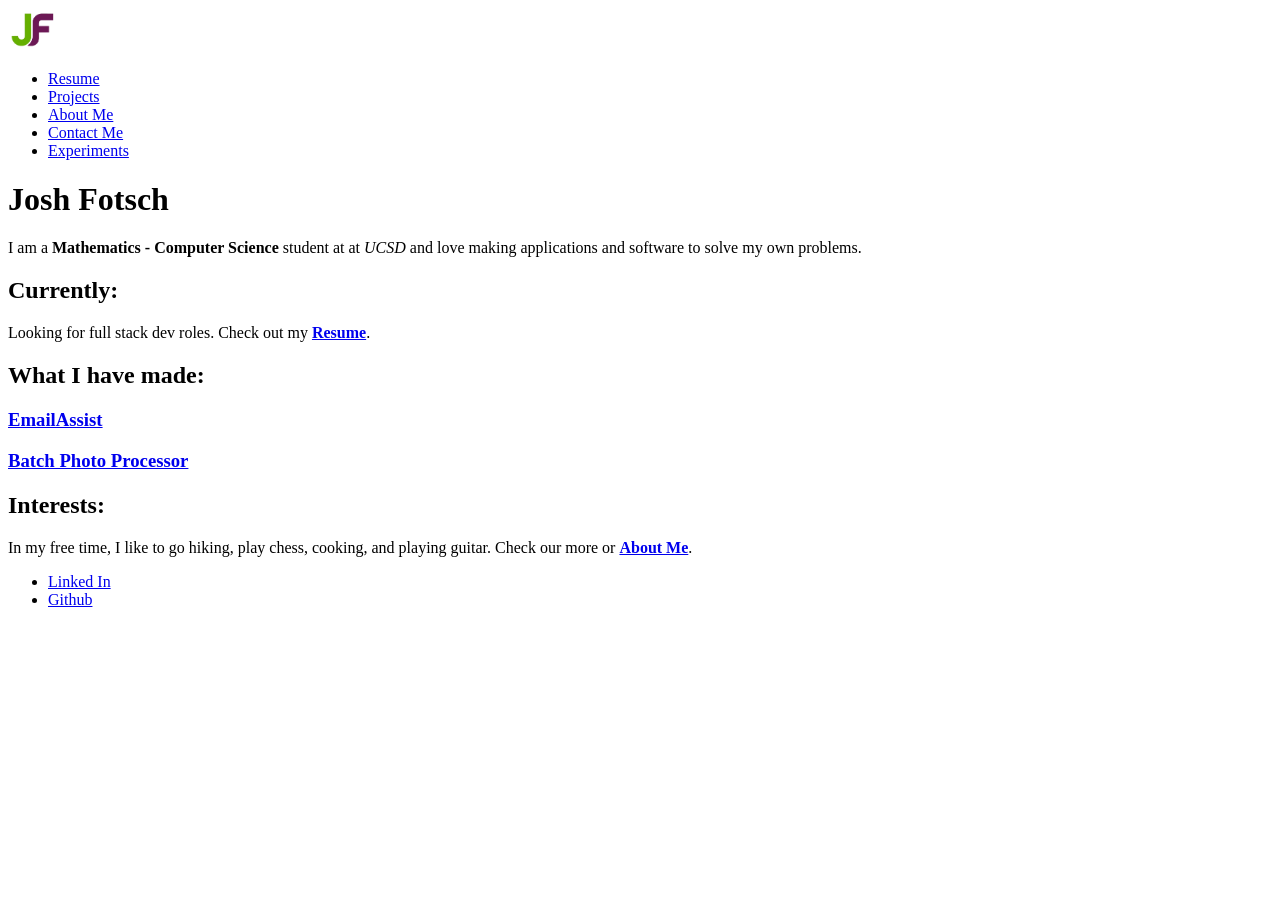
==== index.html @ e3bc1bc9 "added hw2 portfolio website" ====
<!DOCTYPE html>
<html lang="en">

<head>
  <meta charset="utf-8">
  <meta name="viewport" content="width=device-width, initial-scale=1">
  <title>Josh Fotsch</title>
  <script src="hello-world.js"></script>
  <link rel="icon" type="image/png" href="media/logo.png">
  <link rel="stylesheet" href="style.css">
</head>

<body>
  <header>
    <picture>
      <source media="(prefers-color-scheme: dark)" srcset="media/logo-dark.png">
      <img src="media/logo.png" alt="Site logo" width="50">
    </picture>
    <nav>
      <ul>
        <li>
          <a href="resume.html">Resume</a>
        </li>
        <li>
          <a href="projects.html">Projects</a>
        </li>
        <li>
          <a href="about.html">About Me</a>
        </li>
        <li>
          <a href="contact.html">Contact Me</a>
        </li>
        <li>
          <a href="experiments.html">Experiments</a>
        </li>
      </ul>
    </nav>
  </header>
  <main>
    <h1>Josh Fotsch</h1>
    <p>I am a<b> Mathematics - Computer Science</b> student at at <i>UCSD</i> and love making applications and software
      to solve my
      own problems.</p>

    <section class="currently-section">
      <h2>Currently:</h2>
      <p>Looking for full stack dev roles. Check out my <a href="resume.html"><strong>Resume</strong></a>.</p>
    </section>

    <section class="projects-section">
      <h2>What I have made:</h2>
      <article>
        <h3><a href="projects.html#EmailAssist">EmailAssist</a></h3>
      </article>
      <article>
        <h3> <a href="projects.html#Batch-Photo-Processor">Batch Photo Processor</a></h3>
      </article>
    </section>

    <section class="interests-section">
      <h2>Interests:</h2>
      <p>In my free time, I like to go hiking, play chess, cooking, and playing guitar. Check our more or <a
          href="about.html"><strong>About Me</strong></a>.</p>
    </section>

    <hello-world></hello-world>
    <noscript>JavaScript is off. Consider turning it on for full effect!</noscript>

  </main>

  <footer>
    <ul>
      <li>
        <a href="https://www.linkedin.com/in/joshua-fotsch222/">Linked In</a>
      </li>
      <li>
        <a href="https://github.com/joshuafotsch">Github</a>
      </li>
    </ul>
  </footer>
</body>

</html>
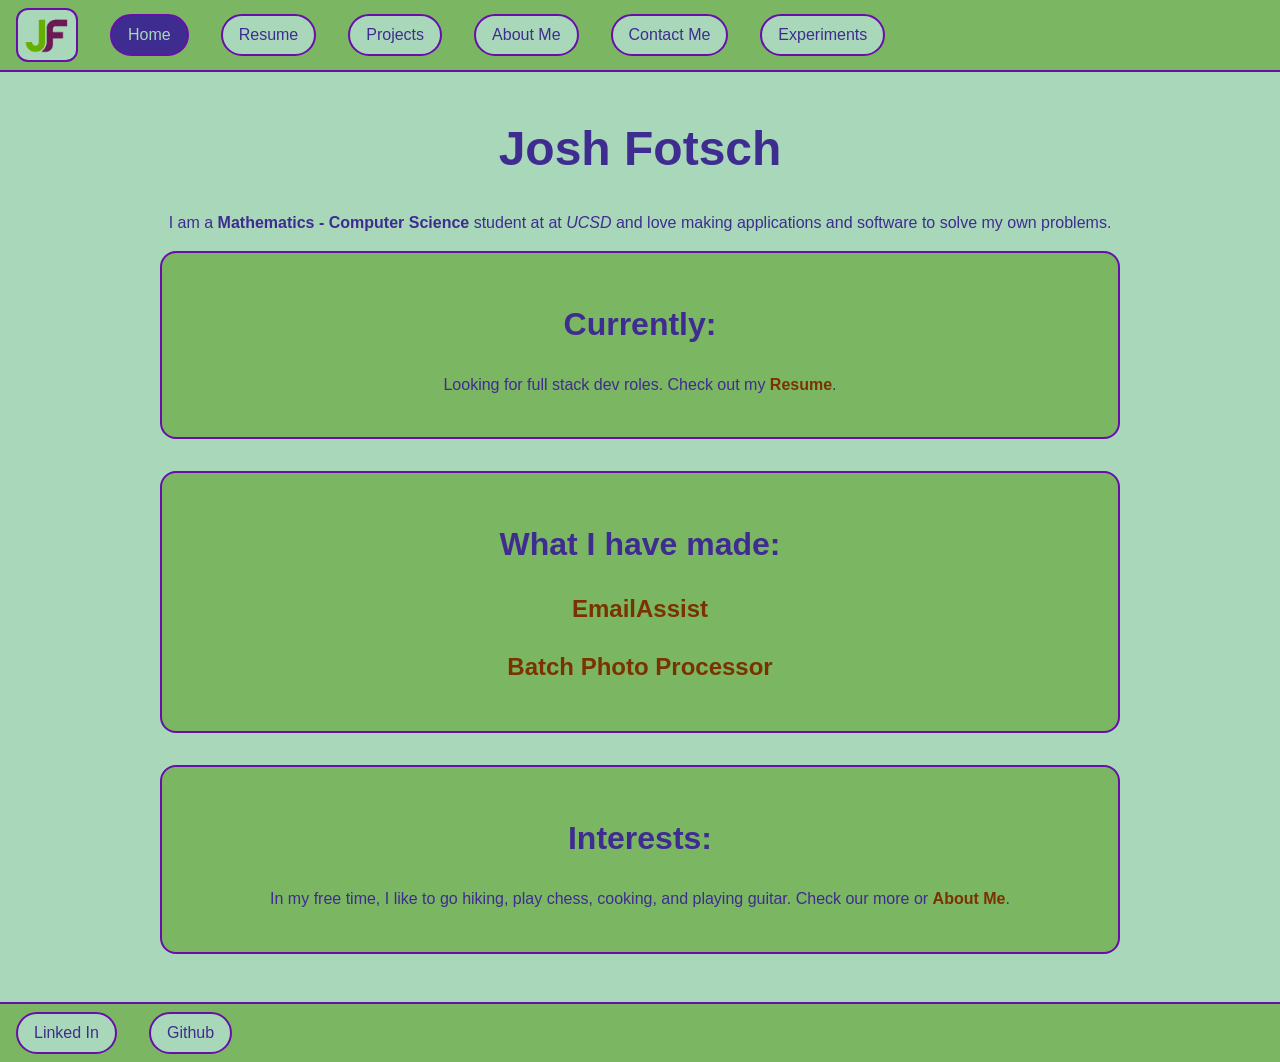
==== commit 4e105cce: "finished style and added readme" ====
--- a/index.html
+++ b/index.html
@@ -19,6 +19,9 @@
     <nav>
       <ul>
         <li>
+          <a href="index.html" aria-current="page">Home</a>
+        </li>
+        <li>
           <a href="resume.html">Resume</a>
         </li>
         <li>
@@ -36,18 +39,19 @@
       </ul>
     </nav>
   </header>
+
   <main>
     <h1>Josh Fotsch</h1>
     <p>I am a<b> Mathematics - Computer Science</b> student at at <i>UCSD</i> and love making applications and software
       to solve my
       own problems.</p>
 
-    <section class="currently-section">
+    <section class="currently-section card">
       <h2>Currently:</h2>
       <p>Looking for full stack dev roles. Check out my <a href="resume.html"><strong>Resume</strong></a>.</p>
     </section>
 
-    <section class="projects-section">
+    <section class="projects-section card">
       <h2>What I have made:</h2>
       <article>
         <h3><a href="projects.html#EmailAssist">EmailAssist</a></h3>
@@ -57,7 +61,7 @@
       </article>
     </section>
 
-    <section class="interests-section">
+    <section class="interests-section card">
       <h2>Interests:</h2>
       <p>In my free time, I like to go hiking, play chess, cooking, and playing guitar. Check our more or <a
           href="about.html"><strong>About Me</strong></a>.</p>
--- a/style.css
+++ b/style.css
@@ -0,0 +1,386 @@
+/* Name: Josh Fotsch
+   Repo URL: https://github.com/joshuafotsch/CSE134B-HW3
+*/
+
+:root {
+    /* Palette */
+    --Light-Green: #A8D8B9;
+    --Lime-Green: #7BB662;
+    --Deep-Slate-Purple: #3f2c91;
+    --Royal-Purple: #6A0DAD;
+    --Burnt-Orange: #7A3300;
+
+    /* Colors */
+    --color-background: var(--Light-Green);
+    --color-nav: var(--Lime-Green);
+    --color-text: var(--Deep-Slate-Purple);
+    --color-link: var(--Burnt-Orange);
+    --color-link-visited: var(--Burnt-Orange);
+    --color-border: var(--Royal-Purple);
+    --color-button-background: var(--Light-Green);
+    --color-card-background: var(--Lime-Green);
+
+    /* Font */
+    --font-family: Arial, Helvetica, sans-serif;
+
+    /* Layout */
+    --content-width: 60rem;
+    --space: 1rem;
+    --border: 2px solid var(--color-border);
+}
+
+
+/* Global Styles:*/
+body {
+    display: flex;
+    flex-direction: column;
+    min-height: 100vh;
+    margin: 0;
+    background-color: var(--color-nav);
+    font-family: var(--font-family);
+    color: var(--color-text);
+    line-height: 1.6;
+}
+
+main {
+    text-align: center;
+    flex: 1;
+    background-color: var(--color-background);
+    padding-block: var(--space);
+    padding-inline: max(calc(var(--space) * 1.5), (100% - var(--content-width)) / 2);
+}
+
+img,
+video,
+iframe {
+    max-width: 100%;
+}
+
+img,
+video {
+    height: auto;
+}
+
+h1 {
+    font-size: 3rem;
+    line-height: 1.2;
+}
+
+h2 {
+    font-size: 2rem;
+    line-height: 1.3;
+    text-align: center;
+}
+
+h3 {
+    font-size: 1.5rem;
+    line-height: 1.4;
+}
+
+a:link {
+    color: var(--color-link);
+    text-decoration: none;
+}
+
+a:visited {
+    color: var(--color-link-visited);
+}
+
+/* Header and footer */
+header {
+    display: flex;
+    flex-wrap: wrap;
+    align-items: center;
+    gap: 2rem;
+    padding: 0.5rem 1rem;
+    background-color: var(--color-nav);
+    border-bottom: var(--border);
+}
+
+/* logo inside the header */
+header img {
+    display: block;
+    padding: 0.25rem;
+    background-color: var(--color-button-background);
+    border: var(--border);
+    border-radius: 0.75rem;
+}
+
+footer {
+    padding: 0.5rem 1rem;
+    background-color: var(--color-nav);
+    border-top: var(--border);
+}
+
+nav ul,
+footer ul {
+    display: flex;
+    flex-wrap: wrap;
+    gap: 2rem;
+    margin: 0;
+    padding: 0;
+    list-style-type: none;
+}
+
+/* Nav and footer buttons */
+nav a:link,
+nav a:visited,
+footer a:link,
+footer a:visited {
+    display: inline-block;
+    padding: 0.4em 1em;
+    border: var(--border);
+    border-radius: 999px;
+    background-color: var(--color-button-background);
+    color: var(--color-text);
+}
+
+nav a:hover,
+footer a:hover {
+    background-color: var(--Royal-Purple);
+    color: var(--color-button-background);
+}
+
+nav a:focus-visible,
+footer a:focus-visible {
+    outline: 3px solid var(--Deep-Slate-Purple);
+    outline-offset: 3px;
+}
+
+/* Current page nav link */
+nav a[aria-current="page"] {
+    background-color: var(--Deep-Slate-Purple);
+    color: var(--color-button-background);
+}
+
+/* Card box: home and experiments sections, each project in the list */
+.card {
+    padding: calc(var(--space) * 1.5);
+    background-color: var(--color-card-background);
+    border: var(--border);
+    border-radius: 1rem;
+}
+
+/* Space between sections */
+main>section {
+    margin-bottom: calc(var(--space) * 2);
+}
+
+label {
+    font-weight: bold;
+}
+
+/* Pill buttons (about + contact) */
+button {
+    padding: 0.5em 1.5em;
+    font: inherit;
+    font-weight: bold;
+    color: var(--color-button-background);
+    background-color: var(--Deep-Slate-Purple);
+    border: var(--border);
+    border-radius: 999px;
+    cursor: pointer;
+}
+
+button:hover {
+    background-color: var(--Royal-Purple);
+}
+
+button:focus-visible {
+    outline: 3px solid var(--Deep-Slate-Purple);
+    outline-offset: 3px;
+}
+
+/* Narrow screens: logo above nav, smaller gaps */
+@media (max-width: 40rem) {
+    header {
+        flex-direction: column;
+        align-items: flex-start;
+        gap: calc(var(--space) * 0.5);
+    }
+
+    nav ul,
+    footer ul {
+        gap: calc(var(--space) * 0.5);
+    }
+}
+
+/* Page specific style: */
+
+/* INDEX (index.html) */
+
+/* RESUME (resume.html) */
+
+/* PROJECTS (projects.html) */
+
+/* Remove list numbers */
+.project-list {
+    list-style-type: none;
+    padding: 0;
+    margin: 0;
+}
+
+/* Adjacent sibling combinator: space between projects */
+.project-list>li+li {
+    margin-top: calc(var(--space) * 2);
+}
+
+/* Narrow screens: text, then screenshot below */
+project-card {
+    text-align: left;
+    display: grid;
+    column-gap: calc(var(--space) * 1.5);
+    align-items: start;
+}
+
+project-card>h2 {
+    margin-top: 0;
+}
+
+/* Screenshot fills its column, so it grows with the screen */
+project-card>img {
+    width: 100%;
+    box-shadow: 0 0.25rem 0.75rem rgb(0 0 0 / 0.3);
+}
+
+/* Wider screens: text 1/3, screenshot 2/3, side by side */
+@media (min-width: 48rem) {
+    project-card {
+        grid-template-columns: 1fr 2fr;
+        grid-template-rows: auto auto 1fr;
+    }
+
+    /* Child combinator: text in the narrow column */
+    project-card>* {
+        grid-column: 1;
+    }
+
+    project-card>img {
+        grid-column: 2;
+        grid-row: 1 / 4;
+    }
+
+    /* Zig-zag: every second project flips sides */
+    .project-list>li:nth-child(even) project-card {
+        grid-template-columns: 2fr 1fr;
+    }
+
+    .project-list>li:nth-child(even) project-card>* {
+        grid-column: 2;
+    }
+
+    .project-list>li:nth-child(even) project-card>img {
+        grid-column: 1;
+    }
+}
+
+/* ABOUT (about.html) */
+.page-about main>section {
+    display: grid;
+    grid-template-columns: 1fr 1fr;
+    gap: var(--space);
+    align-items: start;
+}
+
+.page-about main>section>* {
+    grid-column: 1 / -1;
+}
+
+.page-about main>section>img {
+    grid-column: auto;
+    width: 100%;
+}
+
+.page-about main>section>h2 {
+    display: flex;
+    align-items: center;
+    gap: var(--space);
+    margin: 0;
+}
+
+.page-about main>section>h2::before,
+.page-about main>section>h2::after {
+    content: "";
+    flex: 1;
+    border-top: var(--border);
+}
+
+.page-about button {
+    justify-self: center;
+}
+
+.page-about progress {
+    width: 100%;
+    height: 1.25rem;
+    accent-color: var(--Royal-Purple);
+}
+
+.page-about ol {
+    list-style-position: inside;
+    padding: 0;
+}
+
+.page-about ol li {
+    margin-bottom: 0.25em;
+}
+
+.page-about ol li::marker {
+    color: var(--Royal-Purple);
+    font-weight: bold;
+}
+
+/* Narrow screens: stack the photos */
+@media (max-width: 40rem) {
+    .page-about main>section {
+        grid-template-columns: 1fr;
+    }
+}
+
+
+/* CONTACT (contact.html) */
+form {
+    max-width: 35rem;
+    margin-inline: auto;
+    text-align: left;
+}
+
+form fieldset {
+    display: flex;
+    flex-direction: column;
+    gap: calc(var(--space) * 0.5);
+    margin: 0;
+    padding: calc(var(--space) * 1.5);
+    background-color: var(--color-button-background);
+    border: var(--border);
+    border-radius: 1rem;
+}
+
+legend {
+    padding: 0 0.5em;
+    font-size: 1.2rem;
+    font-weight: bold;
+}
+
+input[type="email"],
+textarea {
+    width: 100%;
+    box-sizing: border-box;
+    padding: 0.5em 0.75em;
+    font: inherit;
+    color: var(--color-text);
+    border: var(--border);
+    border-radius: 0.5rem;
+}
+
+/* Submit button */
+form button {
+    align-self: flex-start;
+}
+
+input:focus-visible,
+textarea:focus-visible {
+    outline: 3px solid var(--Deep-Slate-Purple);
+    outline-offset: 3px;
+}
+
+/* EXPERIMENTS (experiments.html) */
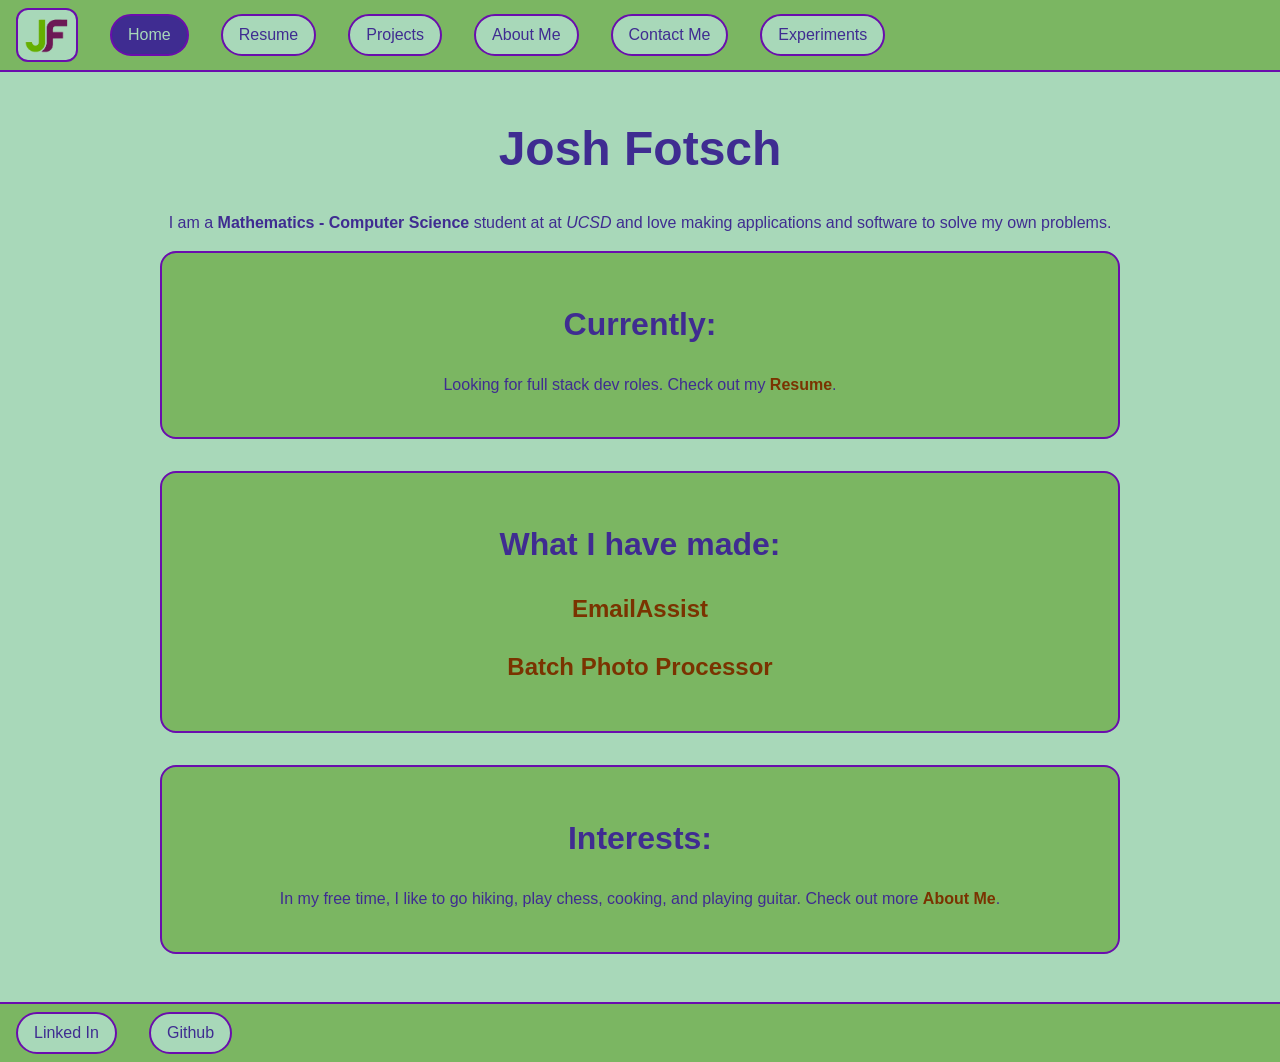
==== commit 58ef09ad: "fixed wording in root" ====
--- a/index.html
+++ b/index.html
@@ -63,7 +63,7 @@
 
     <section class="interests-section card">
       <h2>Interests:</h2>
-      <p>In my free time, I like to go hiking, play chess, cooking, and playing guitar. Check our more or <a
+      <p>In my free time, I like to go hiking, play chess, cooking, and playing guitar. Check out more <a
           href="about.html"><strong>About Me</strong></a>.</p>
     </section>
 
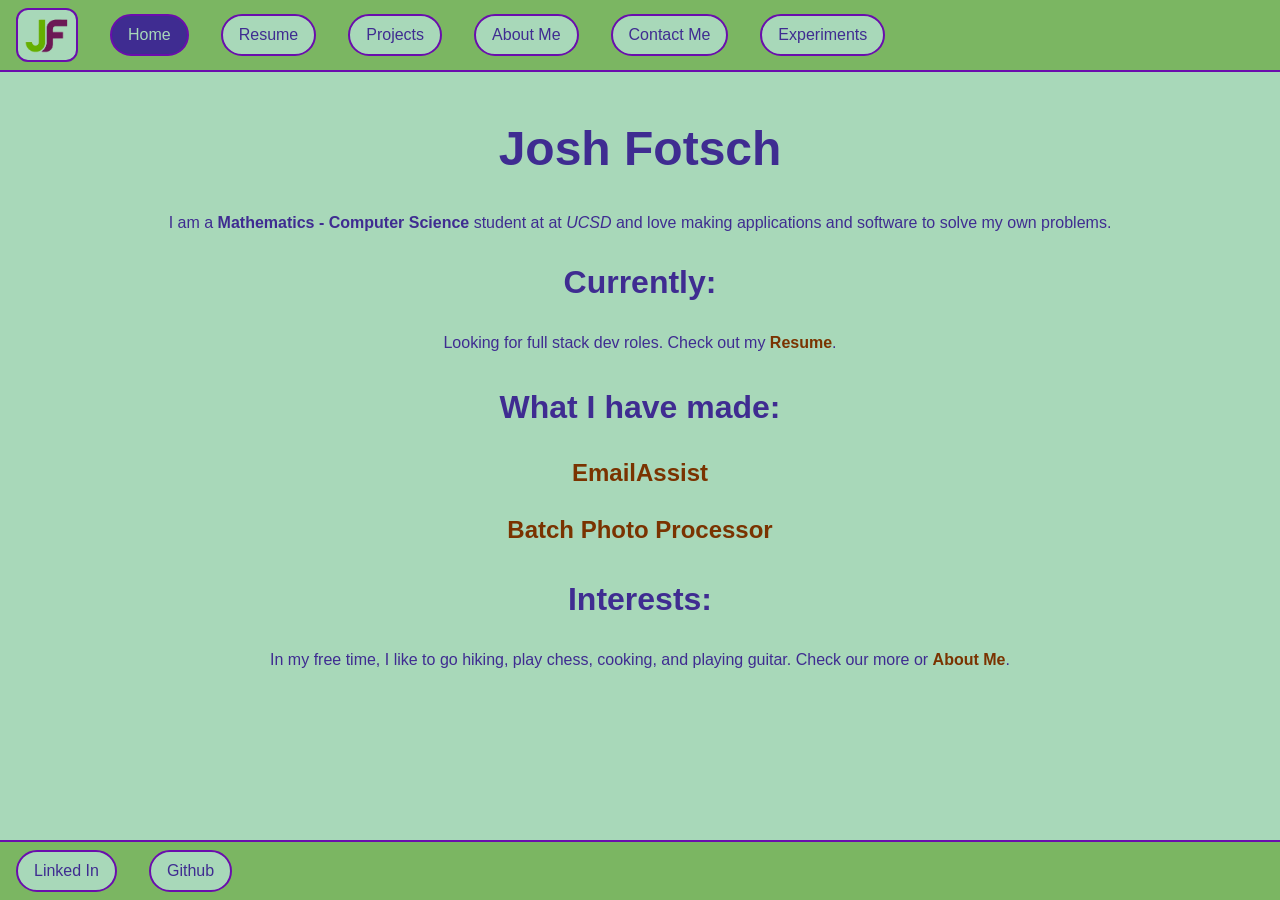
==== commit c5909cc3: "broke fix because netlify credits ran out" ====
--- a/index.html
+++ b/index.html
@@ -46,12 +46,12 @@
       to solve my
       own problems.</p>
 
-    <section class="currently-section card">
+    <section class="currently-section">
       <h2>Currently:</h2>
       <p>Looking for full stack dev roles. Check out my <a href="resume.html"><strong>Resume</strong></a>.</p>
     </section>
 
-    <section class="projects-section card">
+    <section class="projects-section">
       <h2>What I have made:</h2>
       <article>
         <h3><a href="projects.html#EmailAssist">EmailAssist</a></h3>
@@ -61,9 +61,9 @@
       </article>
     </section>
 
-    <section class="interests-section card">
+    <section class="interests-section">
       <h2>Interests:</h2>
-      <p>In my free time, I like to go hiking, play chess, cooking, and playing guitar. Check out more <a
+      <p>In my free time, I like to go hiking, play chess, cooking, and playing guitar. Check our more or <a
           href="about.html"><strong>About Me</strong></a>.</p>
     </section>
 
